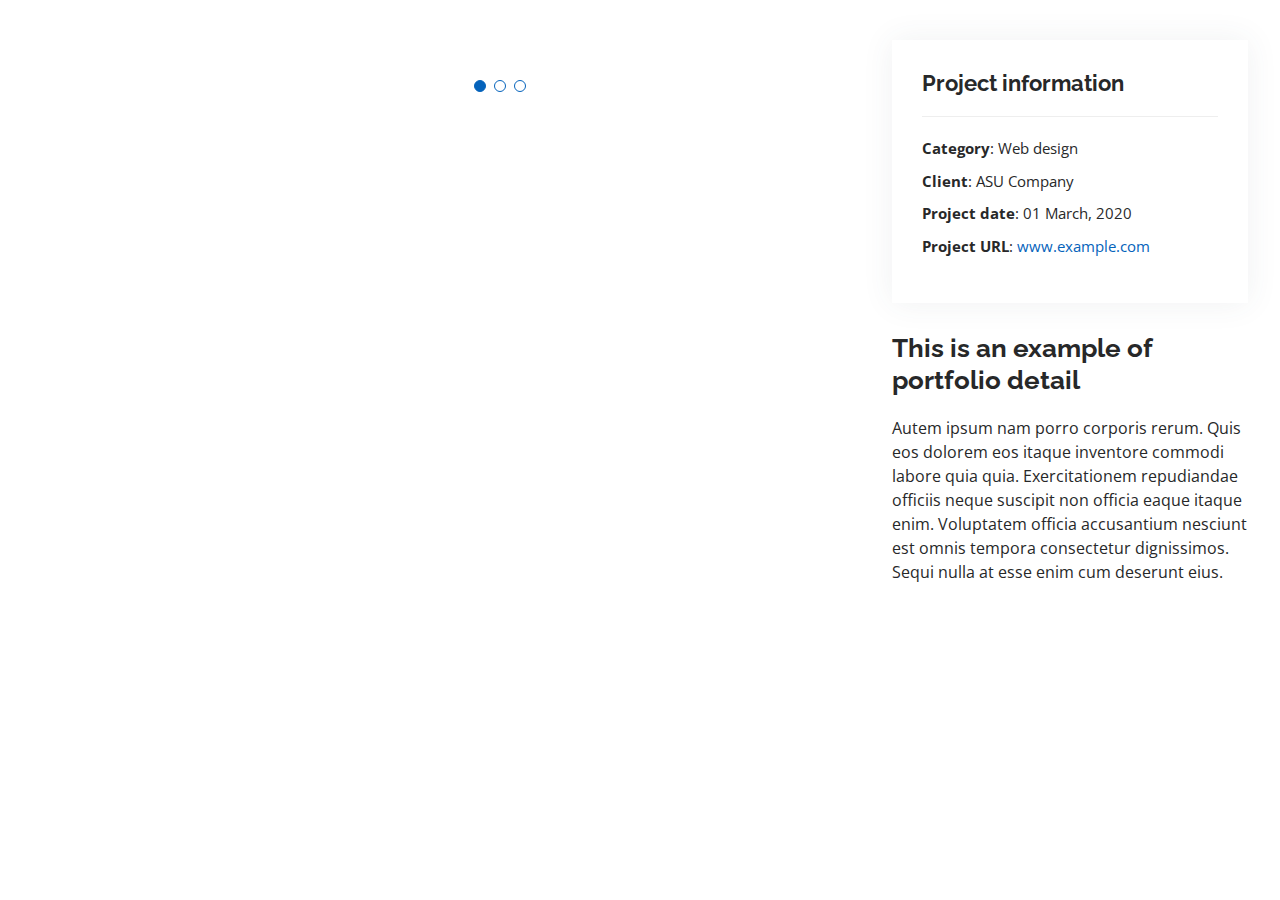
==== portfolio-details.html @ 659a2777 "website changed" ====
<!DOCTYPE html>
<html lang="en">

<head>
  <meta charset="utf-8">
  <meta content="width=device-width, initial-scale=1.0" name="viewport">

  <title>Portfolio Details - Personal Bootstrap Template</title>
  <meta content="" name="description">
  <meta content="" name="keywords">

  <!-- Favicons -->
  <!-- <link href="assets/img/favicon.png" rel="icon">
  <link href="assets/img/apple-touch-icon.png" rel="apple-touch-icon"> -->

  <!-- Google Fonts -->
  <link href="https://fonts.googleapis.com/css?family=Open+Sans:300,300i,400,400i,600,600i,700,700i|Raleway:300,300i,400,400i,500,500i,600,600i,700,700i|Poppins:300,300i,400,400i,500,500i,600,600i,700,700i" rel="stylesheet">

  <!-- Vendor CSS Files -->
  <link href="assets/vendor/aos/aos.css" rel="stylesheet">
  <link href="assets/vendor/bootstrap/css/bootstrap.min.css" rel="stylesheet">
  <link href="assets/vendor/bootstrap-icons/bootstrap-icons.css" rel="stylesheet">
  <link href="assets/vendor/boxicons/css/boxicons.min.css" rel="stylesheet">
  <link href="assets/vendor/glightbox/css/glightbox.min.css" rel="stylesheet">
  <link href="assets/vendor/swiper/swiper-bundle.min.css" rel="stylesheet">

  <!-- Template Main CSS File -->
  <link href="assets/css/style.css" rel="stylesheet">

  <!-- =======================================================
  * Template Name: MyResume - v4.7.0
  * Template URL: https://bootstrapmade.com/free-html-bootstrap-template-my-resume/
  * Author: BootstrapMade.com
  * License: https://bootstrapmade.com/license/
  ======================================================== -->
</head>

<body>

  <main id="main">

    <!-- ======= Portfolio Details Section ======= -->
    <section id="portfolio-details" class="portfolio-details">
      <div class="container">

        <div class="row gy-4">

          <div class="col-lg-8">
            <div class="portfolio-details-slider swiper">
              <div class="swiper-wrapper align-items-center">

                <div class="swiper-slide">
                  <img src="assets/img/portfolio/portfolio-details-1.jpg" alt="">
                </div>

                <div class="swiper-slide">
                  <img src="assets/img/portfolio/portfolio-details-2.jpg" alt="">
                </div>

                <div class="swiper-slide">
                  <img src="assets/img/portfolio/portfolio-details-3.jpg" alt="">
                </div>

              </div>
              <div class="swiper-pagination"></div>
            </div>
          </div>

          <div class="col-lg-4">
            <div class="portfolio-info">
              <h3>Project information</h3>
              <ul>
                <li><strong>Category</strong>: Web design</li>
                <li><strong>Client</strong>: ASU Company</li>
                <li><strong>Project date</strong>: 01 March, 2020</li>
                <li><strong>Project URL</strong>: <a href="#">www.example.com</a></li>
              </ul>
            </div>
            <div class="portfolio-description">
              <h2>This is an example of portfolio detail</h2>
              <p>
                Autem ipsum nam porro corporis rerum. Quis eos dolorem eos itaque inventore commodi labore quia quia. Exercitationem repudiandae officiis neque suscipit non officia eaque itaque enim. Voluptatem officia accusantium nesciunt est omnis tempora consectetur dignissimos. Sequi nulla at esse enim cum deserunt eius.
              </p>
            </div>
          </div>

        </div>

      </div>
    </section><!-- End Portfolio Details Section -->

  </main><!-- End #main -->

  <div id="preloader"></div>
  <a href="#" class="back-to-top d-flex align-items-center justify-content-center"><i class="bi bi-arrow-up-short"></i></a>

  <!-- Vendor JS Files -->
  <script src="assets/vendor/purecounter/purecounter.js"></script>
  <script src="assets/vendor/aos/aos.js"></script>
  <script src="assets/vendor/bootstrap/js/bootstrap.bundle.min.js"></script>
  <script src="assets/vendor/glightbox/js/glightbox.min.js"></script>
  <script src="assets/vendor/isotope-layout/isotope.pkgd.min.js"></script>
  <script src="assets/vendor/swiper/swiper-bundle.min.js"></script>
  <script src="assets/vendor/typed.js/typed.min.js"></script>
  <script src="assets/vendor/waypoints/noframework.waypoints.js"></script>
  <script src="assets/vendor/php-email-form/validate.js"></script>

  <!-- Template Main JS File -->
  <script src="assets/js/main.js"></script>

</body>

</html>
---- assets/css/style.css ----
/**
* Template Name: MyResume - v4.7.0
* Template URL: https://bootstrapmade.com/free-html-bootstrap-template-my-resume/
* Author: BootstrapMade.com
* License: https://bootstrapmade.com/license/
*/

/*--------------------------------------------------------------
# General
--------------------------------------------------------------*/
body {
  font-family: "Open Sans", sans-serif;
  color: #272829;
}

a {
  color: #0563bb;
  text-decoration: none;
}

a:hover {
  color: #067ded;
  text-decoration: none;
}

h1, h2, h3, h4, h5, h6 {
  font-family: "Raleway", sans-serif;
}

/*--------------------------------------------------------------
# Back to top button
--------------------------------------------------------------*/
.back-to-top {
  position: fixed;
  visibility: hidden;
  opacity: 0;
  right: 15px;
  bottom: 15px;
  z-index: 996;
  background: #0563bb;
  width: 40px;
  height: 40px;
  border-radius: 50px;
  transition: all 0.4s;
}
.back-to-top i {
  font-size: 28px;
  color: #fff;
  line-height: 0;
}
.back-to-top:hover {
  background: #0678e3;
  color: #fff;
}
.back-to-top.active {
  visibility: visible;
  opacity: 1;
}

/*--------------------------------------------------------------
# Preloader
--------------------------------------------------------------*/
#preloader {
  position: fixed;
  top: 0;
  left: 0;
  right: 0;
  bottom: 0;
  z-index: 9999;
  overflow: hidden;
  background: #fff;
}

#preloader:before {
  content: "";
  position: fixed;
  top: calc(50% - 30px);
  left: calc(50% - 30px);
  border: 6px solid #0563bb;
  border-top-color: #fff;
  border-bottom-color: #fff;
  border-radius: 50%;
  width: 60px;
  height: 60px;
  -webkit-animation: animate-preloader 1s linear infinite;
  animation: animate-preloader 1s linear infinite;
}

@-webkit-keyframes animate-preloader {
  0% {
    transform: rotate(0deg);
  }
  100% {
    transform: rotate(360deg);
  }
}

@keyframes animate-preloader {
  0% {
    transform: rotate(0deg);
  }
  100% {
    transform: rotate(360deg);
  }
}
/*--------------------------------------------------------------
# Disable aos animation delay on mobile devices
--------------------------------------------------------------*/
@media screen and (max-width: 768px) {
  [data-aos-delay] {
    transition-delay: 0 !important;
  }
}
/*--------------------------------------------------------------
# Header
--------------------------------------------------------------*/
#header {
  position: fixed;
  top: 0;
  left: 0;
  bottom: 0;
  z-index: 9997;
  transition: all 0.5s;
  padding: 15px;
  overflow-y: auto;
}
@media (max-width: 992px) {
  #header {
    width: 300px;
    background: #fff;
    border-right: 1px solid #e6e9ec;
    left: -300px;
  }
}

@media (min-width: 992px) {
  #main {
    margin-left: 100px;
  }
}
/*--------------------------------------------------------------
# Navigation Menu
--------------------------------------------------------------*/
/**
* Desktop Navigation 
*/
.nav-menu {
  padding: 0;
  display: block;
}
.nav-menu * {
  margin: 0;
  padding: 0;
  list-style: none;
}
.nav-menu > ul > li {
  position: relative;
  white-space: nowrap;
}
.nav-menu a, .nav-menu a:focus {
  display: flex;
  align-items: center;
  color: #45505b;
  padding: 10px 18px;
  margin-bottom: 8px;
  transition: 0.3s;
  font-size: 15px;
  border-radius: 50px;
  background: #f2f3f5;
  height: 56px;
  width: 100%;
  overflow: hidden;
  transition: 0.3s;
}
.nav-menu a i, .nav-menu a:focus i {
  font-size: 20px;
}
.nav-menu a span, .nav-menu a:focus span {
  padding: 0 5px 0 7px;
  color: #45505b;
}
@media (min-width: 992px) {
  .nav-menu a, .nav-menu a:focus {
    width: 56px;
  }
  .nav-menu a span, .nav-menu a:focus span {
    display: none;
    color: #fff;
  }
}
.nav-menu a:hover, .nav-menu .active, .nav-menu .active:focus, .nav-menu li:hover > a {
  color: #fff;
  background: #0563bb;
}
.nav-menu a:hover span, .nav-menu .active span, .nav-menu .active:focus span, .nav-menu li:hover > a span {
  color: #fff;
}
.nav-menu a:hover, .nav-menu li:hover > a {
  width: 100%;
  color: #fff;
}
.nav-menu a:hover span, .nav-menu li:hover > a span {
  display: block;
}

/**
* Mobile Navigation 
*/
.mobile-nav-toggle {
  position: fixed;
  right: 10px;
  top: 10px;
  z-index: 9998;
  border: 0;
  background: none;
  font-size: 28px;
  transition: all 0.4s;
  outline: none !important;
  line-height: 0;
  cursor: pointer;
  border-radius: 50px;
  padding: 5px;
}
.mobile-nav-toggle i {
  color: #45505b;
}

.mobile-nav-active {
  overflow: hidden;
}
.mobile-nav-active #header {
  left: 0;
}
.mobile-nav-active .mobile-nav-toggle {
  color: #fff;
  background-color: #0563bb;
}

/*--------------------------------------------------------------
# Hero Section
--------------------------------------------------------------*/
#hero {
  width: 100%;
  height: 100vh;
  background: url("../img/background.png") top right no-repeat;
  background-size: cover;
  position: relative;
}
@media (min-width: 992px) {
  #hero {
    padding-left: 160px;
  }
}
#hero:before {
  content: "";
  background: rgba(255, 255, 255, 0.3);
  position: absolute;
  bottom: 0;
  top: 0;
  left: 0;
  right: 0;
}
#hero h1 {
  margin: 0;
  font-size: 64px;
  font-weight: 700;
  line-height: 56px;
  color: #45505b;
}
#hero p {
  color: #45505b;
  margin: 15px 0 0 0;
  font-size: 26px;
  font-family: "Poppins", sans-serif;
}
#hero p span {
  color: #0563bb;
  letter-spacing: 1px;
}
#hero .social-links {
  margin-top: 30px;
}
#hero .social-links a {
  font-size: 24px;
  display: inline-block;
  color: #45505b;
  line-height: 1;
  margin-right: 20px;
  transition: 0.3s;
}
#hero .social-links a:hover {
  color: #0563bb;
}
@media (max-width: 992px) {
  #hero {
    text-align: center;
  }
  #hero h1 {
    font-size: 32px;
    line-height: 36px;
  }
  #hero p {
    margin-top: 10px;
    font-size: 20px;
    line-height: 24px;
  }
}

/*--------------------------------------------------------------
# Sections General
--------------------------------------------------------------*/
section {
  padding: 60px 0;
  overflow: hidden;
}

.section-title {
  text-align: center;
  padding-bottom: 30px;
}
.section-title h2 {
  font-size: 32px;
  font-weight: bold;
  text-transform: uppercase;
  margin-bottom: 20px;
  padding-bottom: 20px;
  position: relative;
  color: #45505b;
}
.section-title h2::before {
  content: "";
  position: absolute;
  display: block;
  width: 120px;
  height: 1px;
  background: #ddd;
  bottom: 1px;
  left: calc(50% - 60px);
}
.section-title h2::after {
  content: "";
  position: absolute;
  display: block;
  width: 40px;
  height: 3px;
  background: #0563bb;
  bottom: 0;
  left: calc(50% - 20px);
}
.section-title p {
  margin-bottom: 0;
}

/*--------------------------------------------------------------
# About
--------------------------------------------------------------*/
.about .content h3 {
  font-weight: 700;
  font-size: 26px;
  color: #728394;
}
.about .content ul {
  list-style: none;
  padding: 0;
}
.about .content ul li {
  margin-bottom: 20px;
  display: flex;
  align-items: center;
}
.about .content ul strong {
  margin-right: 10px;
}
.about .content ul i {
  font-size: 16px;
  margin-right: 5px;
  color: #0563bb;
  line-height: 0;
}
.about .content p:last-child {
  margin-bottom: 0;
}

#about .profile-pic {
   position: relative;
   width: 400px;
   height: 400px;
   border-radius: 100%;
}

#about p {
  color: #45505b;
  margin: 15px 0 0 0;
  font-size: 16px;
  font-family: "Poppins", sans-serif;
}

/*--------------------------------------------------------------
# Facts
--------------------------------------------------------------*/
.facts .count-box {
  padding: 30px 30px 25px 30px;
  margin-top: 30px;
  width: 100%;
  position: relative;
  text-align: center;
  background: #fff;
}
.facts .count-box i {
  position: absolute;
  top: -25px;
  left: 50%;
  transform: translateX(-50%);
  font-size: 24px;
  background: #0563bb;
  color: #fff;
  border-radius: 50px;
  display: inline-flex;
  align-items: center;
  justify-content: center;
  width: 48px;
  height: 48px;
}
.facts .count-box span {
  font-size: 36px;
  display: block;
  font-weight: 600;
  color: #011426;
}
.facts .count-box p {
  padding: 0;
  margin: 0;
  font-family: "Raleway", sans-serif;
  font-size: 14px;
}

/*--------------------------------------------------------------
# Akills
--------------------------------------------------------------*/
.skills .progress {
  height: 60px;
  display: block;
  background: none;
  border-radius: 0;
}
.skills .progress .skill {
  padding: 10px 0;
  margin: 0;
  text-transform: uppercase;
  display: block;
  font-weight: 600;
  font-family: "Poppins", sans-serif;
  color: #45505b;
}
.skills .progress .skill .val {
  float: right;
  font-style: normal;
}
.skills .progress-bar-wrap {
  background: #f2f3f5;
}
.skills .progress-bar {
  width: 1px;
  height: 10px;
  transition: 0.9s;
  background-color: #0563bb;
}

/*--------------------------------------------------------------
# Resume
--------------------------------------------------------------*/
.resume .resume-title {
  font-size: 26px;
  font-weight: 700;
  margin-top: 20px;
  margin-bottom: 20px;
  color: #45505b;
}
.resume .resume-item {
  padding: 0 0 20px 20px;
  margin-top: -2px;
  border-left: 2px solid #0563bb;
  position: relative;
}
.resume .resume-item h4 {
  line-height: 18px;
  font-size: 18px;
  font-weight: 600;
  text-transform: uppercase;
  font-family: "Poppins", sans-serif;
  color: #0563bb;
  margin-bottom: 10px;
}
.resume .resume-item h5 {
  font-size: 16px;
  background: #f7f8f9;
  padding: 5px 15px;
  display: inline-block;
  font-weight: 600;
  margin-bottom: 10px;
}
.resume .resume-item ul {
  padding-left: 20px;
}
.resume .resume-item ul li {
  padding-bottom: 10px;
}
.resume .resume-item:last-child {
  padding-bottom: 0;
}
.resume .resume-item::before {
  content: "";
  position: absolute;
  width: 16px;
  height: 16px;
  border-radius: 50px;
  left: -9px;
  top: 0;
  background: #fff;
  border: 2px solid #0563bb;
}

/*--------------------------------------------------------------
# Portfolio
--------------------------------------------------------------*/
.portfolio .portfolio-item {
  margin-bottom: 30px;
}
.portfolio #portfolio-flters {
  padding: 0;
  margin: 0 auto 25px auto;
  list-style: none;
  text-align: center;
  background: #fff;
  border-radius: 50px;
  padding: 2px 15px;
}
.portfolio #portfolio-flters li {
  cursor: pointer;
  display: inline-block;
  padding: 10px 15px;
  font-size: 14px;
  font-weight: 600;
  line-height: 1;
  text-transform: uppercase;
  color: #272829;
  margin-bottom: 5px;
  transition: all 0.3s ease-in-out;
}
.portfolio #portfolio-flters li:hover, .portfolio #portfolio-flters li.filter-active {
  color: #0563bb;
}
.portfolio #portfolio-flters li:last-child {
  margin-right: 0;
}
.portfolio .portfolio-wrap {
  transition: 0.3s;
  position: relative;
  overflow: hidden;
  z-index: 1;
  background: rgba(69, 80, 91, 0.8);
}
.portfolio .portfolio-wrap::before {
  content: "";
  background: rgba(255, 255, 255, 0.7);
  position: absolute;
  left: 30px;
  right: 30px;
  top: 30px;
  bottom: 30px;
  transition: all ease-in-out 0.3s;
  z-index: 2;
  opacity: 0;
}
.portfolio .portfolio-wrap .portfolio-info {
  opacity: 0;
  position: absolute;
  top: 0;
  left: 0;
  right: 0;
  bottom: 0;
  text-align: center;
  z-index: 3;
  transition: all ease-in-out 0.3s;
  display: flex;
  flex-direction: column;
  justify-content: center;
  align-items: center;
}
.portfolio .portfolio-wrap .portfolio-info::before {
  display: block;
  content: "";
  width: 48px;
  height: 48px;
  position: absolute;
  top: 35px;
  left: 35px;
  border-top: 3px solid #d7dce1;
  border-left: 3px solid #d7dce1;
  transition: all 0.5s ease 0s;
  z-index: 9994;
}
.portfolio .portfolio-wrap .portfolio-info::after {
  display: block;
  content: "";
  width: 48px;
  height: 48px;
  position: absolute;
  bottom: 35px;
  right: 35px;
  border-bottom: 3px solid #d7dce1;
  border-right: 3px solid #d7dce1;
  transition: all 0.5s ease 0s;
  z-index: 9994;
}
.portfolio .portfolio-wrap .portfolio-info h4 {
  font-size: 20px;
  color: #45505b;
  font-weight: 600;
}
.portfolio .portfolio-wrap .portfolio-info p {
  color: #45505b;
  font-size: 14px;
  text-transform: uppercase;
  padding: 0;
  margin: 0;
}
.portfolio .portfolio-wrap .portfolio-links {
  text-align: center;
  z-index: 4;
}
.portfolio .portfolio-wrap .portfolio-links a {
  color: #45505b;
  margin: 0 2px;
  font-size: 28px;
  display: inline-block;
  transition: 0.3s;
}
.portfolio .portfolio-wrap .portfolio-links a:hover {
  color: #148af9;
}
.portfolio .portfolio-wrap:hover::before {
  top: 0;
  left: 0;
  right: 0;
  bottom: 0;
  opacity: 1;
}
.portfolio .portfolio-wrap:hover .portfolio-info {
  opacity: 1;
}
.portfolio .portfolio-wrap:hover .portfolio-info::before {
  top: 15px;
  left: 15px;
}
.portfolio .portfolio-wrap:hover .portfolio-info::after {
  bottom: 15px;
  right: 15px;
}

/*--------------------------------------------------------------
# Portfolio Details
--------------------------------------------------------------*/
.portfolio-details {
  padding-top: 40px;
}
.portfolio-details .portfolio-details-slider img {
  width: 100%;
}
.portfolio-details .portfolio-details-slider .swiper-pagination {
  margin-top: 20px;
  position: relative;
}
.portfolio-details .portfolio-details-slider .swiper-pagination .swiper-pagination-bullet {
  width: 12px;
  height: 12px;
  background-color: #fff;
  opacity: 1;
  border: 1px solid #0563bb;
}
.portfolio-details .portfolio-details-slider .swiper-pagination .swiper-pagination-bullet-active {
  background-color: #0563bb;
}
.portfolio-details .portfolio-info {
  padding: 30px;
  box-shadow: 0px 0 30px rgba(69, 80, 91, 0.08);
}
.portfolio-details .portfolio-info h3 {
  font-size: 22px;
  font-weight: 700;
  margin-bottom: 20px;
  padding-bottom: 20px;
  border-bottom: 1px solid #eee;
}
.portfolio-details .portfolio-info ul {
  list-style: none;
  padding: 0;
  font-size: 15px;
}
.portfolio-details .portfolio-info ul li + li {
  margin-top: 10px;
}
.portfolio-details .portfolio-description {
  padding-top: 30px;
}
.portfolio-details .portfolio-description h2 {
  font-size: 26px;
  font-weight: 700;
  margin-bottom: 20px;
}
.portfolio-details .portfolio-description p {
  padding: 0;
}

/*--------------------------------------------------------------
# Services
--------------------------------------------------------------*/
.services .icon-box {
  text-align: center;
  padding: 70px 20px 80px 20px;
  transition: all ease-in-out 0.3s;
  background: #fff;
  box-shadow: 0px 5px 90px 0px rgba(110, 123, 131, 0.05);
}
.services .icon-box .icon {
  margin: 0 auto;
  width: 100px;
  height: 100px;
  display: flex;
  align-items: center;
  justify-content: center;
  transition: ease-in-out 0.3s;
  position: relative;
}
.services .icon-box .icon i {
  font-size: 36px;
  transition: 0.5s;
  position: relative;
}
.services .icon-box .icon svg {
  position: absolute;
  top: 0;
  left: 0;
}
.services .icon-box .icon svg path {
  transition: 0.5s;
  fill: #f5f5f5;
}
.services .icon-box h4 {
  font-weight: 600;
  margin: 10px 0 15px 0;
  font-size: 22px;
}
.services .icon-box h4 a {
  color: #45505b;
  transition: ease-in-out 0.3s;
}
.services .icon-box p {
  line-height: 24px;
  font-size: 14px;
  margin-bottom: 0;
}
.services .icon-box:hover {
  border-color: #fff;
  box-shadow: 0px 0 35px 0 rgba(0, 0, 0, 0.08);
}
.services .iconbox-blue i {
  color: #47aeff;
}
.services .iconbox-blue:hover .icon i {
  color: #fff;
}
.services .iconbox-blue:hover .icon path {
  fill: #47aeff;
}
.services .iconbox-orange i {
  color: #ffa76e;
}
.services .iconbox-orange:hover .icon i {
  color: #fff;
}
.services .iconbox-orange:hover .icon path {
  fill: #ffa76e;
}
.services .iconbox-pink i {
  color: #e80368;
}
.services .iconbox-pink:hover .icon i {
  color: #fff;
}
.services .iconbox-pink:hover .icon path {
  fill: #e80368;
}
.services .iconbox-yellow i {
  color: #ffbb2c;
}
.services .iconbox-yellow:hover .icon i {
  color: #fff;
}
.services .iconbox-yellow:hover .icon path {
  fill: #ffbb2c;
}
.services .iconbox-red i {
  color: #ff2228;
}
.services .iconbox-red:hover .icon i {
  color: #fff;
}
.services .iconbox-red:hover .icon path {
  fill: #ff2228;
}
.services .iconbox-teal i {
  color: #11dbcf;
}
.services .iconbox-teal:hover .icon i {
  color: #fff;
}
.services .iconbox-teal:hover .icon path {
  fill: #11dbcf;
}

.services .iconbox-maroon i {
  color: #800000;
}
.services .iconbox-maroon:hover .icon i {
  color: #fff;
}
.services .iconbox-maroon:hover .icon path {
  fill: #800000;
}

.services .iconbox-green i {
  color: #408a20;
}
.services .iconbox-green:hover .icon i {
  color: #fff;
}
.services .iconbox-green:hover .icon path {
  fill: #408a20;
}

/*--------------------------------------------------------------
# Testimonials
--------------------------------------------------------------*/
.testimonials .section-header {
  margin-bottom: 40px;
}
.testimonials .testimonials-carousel, .testimonials .testimonials-slider {
  overflow: hidden;
}
.testimonials .testimonial-item {
  text-align: center;
}
.testimonials .testimonial-item .testimonial-img {
  width: 120px;
  border-radius: 50%;
  border: 4px solid #fff;
  margin: 0 auto;
}
.testimonials .testimonial-item h3 {
  font-size: 20px;
  font-weight: bold;
  margin: 10px 0 5px 0;
  color: #111;
}
.testimonials .testimonial-item h4 {
  font-size: 14px;
  color: #999;
  margin: 0 0 15px 0;
}
.testimonials .testimonial-item .quote-icon-left, .testimonials .testimonial-item .quote-icon-right {
  color: #90c8fc;
  font-size: 26px;
}
.testimonials .testimonial-item .quote-icon-left {
  display: inline-block;
  left: -5px;
  position: relative;
}
.testimonials .testimonial-item .quote-icon-right {
  display: inline-block;
  right: -5px;
  position: relative;
  top: 10px;
}
.testimonials .testimonial-item p {
  font-style: italic;
  margin: 0 auto 15px auto;
}
.testimonials .swiper-pagination {
  margin-top: 20px;
  position: relative;
}
.testimonials .swiper-pagination .swiper-pagination-bullet {
  width: 12px;
  height: 12px;
  background-color: #fff;
  opacity: 1;
  border: 1px solid #0563bb;
}
.testimonials .swiper-pagination .swiper-pagination-bullet-active {
  background-color: #0563bb;
}
@media (min-width: 992px) {
  .testimonials .testimonial-item p {
    width: 80%;
  }
}

/*--------------------------------------------------------------
# Contact
--------------------------------------------------------------*/
.contact .info {
  width: 100%;
  background: #fff;
}
.contact .info i {
  font-size: 20px;
  color: #0563bb;
  float: left;
  width: 44px;
  height: 44px;
  background: #eef7ff;
  display: flex;
  justify-content: center;
  align-items: center;
  border-radius: 50px;
  transition: all 0.3s ease-in-out;
}
.contact .info h4 {
  padding: 0 0 0 60px;
  font-size: 22px;
  font-weight: 600;
  margin-bottom: 5px;
  color: #45505b;
}
.contact .info p {
  padding: 0 0 0 60px;
  margin-bottom: 0;
  font-size: 14px;
  color: #728394;
}
.contact .info .email, .contact .info .phone {
  margin-top: 40px;
}
.contact .info .email:hover i, .contact .info .address:hover i, .contact .info .phone:hover i {
  background: #0563bb;
  color: #fff;
}
.contact .php-email-form {
  width: 100%;
  background: #fff;
}
.contact .php-email-form .form-group {
  padding-bottom: 8px;
}
.contact .php-email-form .error-message {
  display: none;
  color: #fff;
  background: #ed3c0d;
  text-align: left;
  padding: 15px;
  font-weight: 600;
}
.contact .php-email-form .error-message br + br {
  margin-top: 25px;
}
.contact .php-email-form .sent-message {
  display: none;
  color: #fff;
  background: #18d26e;
  text-align: center;
  padding: 15px;
  font-weight: 600;
}
.contact .php-email-form .loading {
  display: none;
  background: #fff;
  text-align: center;
  padding: 15px;
}
.contact .php-email-form .loading:before {
  content: "";
  display: inline-block;
  border-radius: 50%;
  width: 24px;
  height: 24px;
  margin: 0 10px -6px 0;
  border: 3px solid #18d26e;
  border-top-color: #eee;
  -webkit-animation: animate-loading 1s linear infinite;
  animation: animate-loading 1s linear infinite;
}
.contact .php-email-form input, .contact .php-email-form textarea {
  border-radius: 4px;
  box-shadow: none;
  font-size: 14px;
}
.contact .php-email-form input {
  height: 44px;
}
.contact .php-email-form textarea {
  padding: 10px 12px;
}
.contact .php-email-form button[type=submit] {
  background: #0563bb;
  border: 0;
  padding: 10px 35px;
  color: #fff;
  transition: 0.4s;
  border-radius: 50px;
}
.contact .php-email-form button[type=submit]:hover {
  background: #0678e3;
}
@-webkit-keyframes animate-loading {
  0% {
    transform: rotate(0deg);
  }
  100% {
    transform: rotate(360deg);
  }
}
@keyframes animate-loading {
  0% {
    transform: rotate(0deg);
  }
  100% {
    transform: rotate(360deg);
  }
}

/*--------------------------------------------------------------
# Footer
--------------------------------------------------------------*/
#footer {
  background: #f7f8f9;
  color: #45505b;
  font-size: 14px;
  text-align: center;
  padding: 30px 0;
}
#footer h3 {
  font-size: 36px;
  font-weight: 700;
  position: relative;
  font-family: "Poppins", sans-serif;
  padding: 0;
  margin: 0 0 15px 0;
}
#footer p {
  font-size: 15;
  font-style: italic;
  padding: 0;
  margin: 0 0 40px 0;
}
#footer .social-links {
  margin: 0 0 40px 0;
}
#footer .social-links a {
  font-size: 18px;
  display: inline-block;
  background: #0563bb;
  color: #fff;
  line-height: 1;
  padding: 8px 0;
  margin-right: 4px;
  border-radius: 50%;
  text-align: center;
  width: 36px;
  height: 36px;
  transition: 0.3s;
}
#footer .social-links a:hover {
  background: #0678e3;
  color: #fff;
  text-decoration: none;
}
#footer .copyright {
  margin: 0 0 5px 0;
}
#footer .credits {
  font-size: 13px;
}
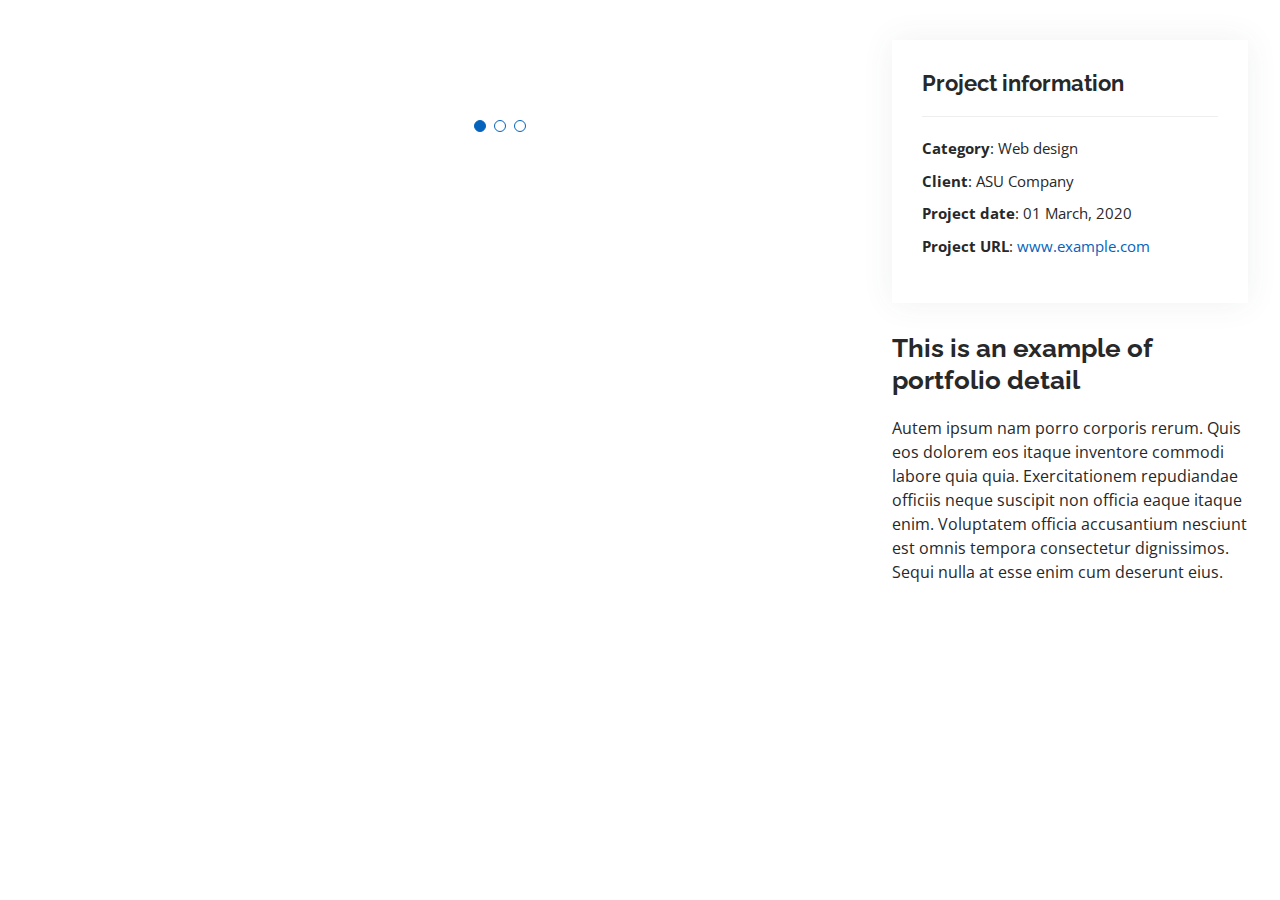
==== commit b4a44b06: "project added" ====
--- a/portfolio-details.html
+++ b/portfolio-details.html
@@ -59,6 +59,7 @@
 
                 <div class="swiper-slide">
                   <img src="assets/img/portfolio/portfolio-details-3.jpg" alt="">
+				  <p> Hello </p>
                 </div>
 
               </div>
--- a/assets/css/style.css
+++ b/assets/css/style.css
@@ -242,7 +242,7 @@
 #hero {
   width: 100%;
   height: 100vh;
-  background: url("../img/background.png") top right no-repeat;
+  background: url("../img/background1.png") top right no-repeat;
   background-size: cover;
   position: relative;
 }
